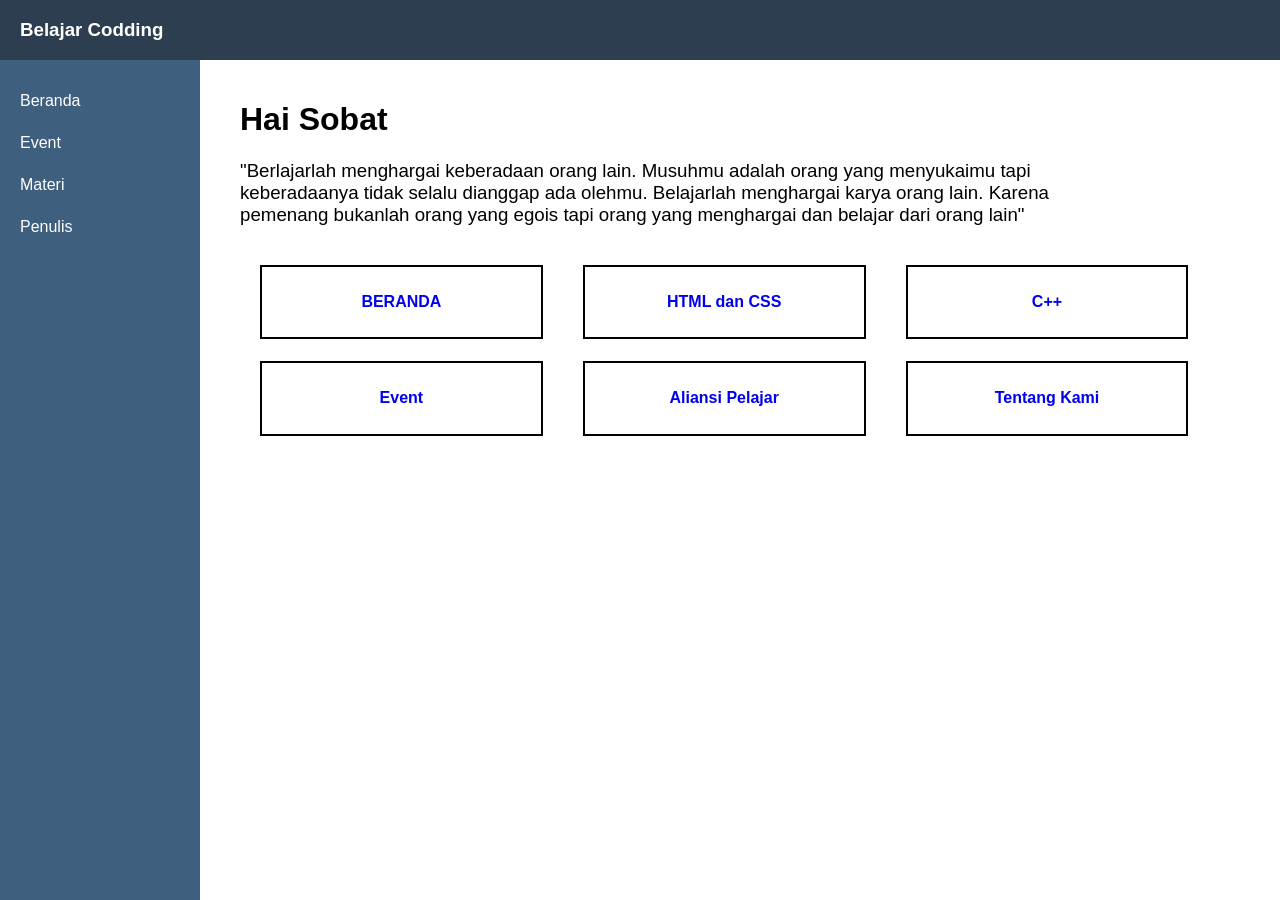
==== index.html @ 49deb7f5 "upgrade 2" ====
<!DOCTYPE html>
<html lang="id">
    <head>
    <meta charset="UTF-8">
    <meta name="viewport" content="width=device-width, initial-scale=1.0">
    <title>Beranda</title>
    </head> 

    <body>

<div class="topbar">
  <span class="menu-btn" onclick="toggleSidebar()">☰</span>
  <h3>Belajar Codding</h3>
</div>

<div class="sidebar" id="sidebar">
  <a href="index.html">Beranda</a>
  <a href="Event.html">Event</a>
  <a href="Materi.html">Materi</a>
  <a href="Tentang kami.html">Penulis</a>
</div>

<div class="content">
    <h1>Hai Sobat</h1>
  <!-- Khusus Desktop -->
    <h3 style="font-weight: normal; width: 70vw;" class="device">
    "Berlajarlah menghargai keberadaan orang lain. Musuhmu adalah orang yang menyukaimu
    tapi keberadaanya tidak selalu dianggap ada olehmu. Belajarlah menghargai karya orang lain.
    Karena pemenang bukanlah orang yang egois tapi orang yang menghargai dan belajar dari orang lain"
    </h3>
    <!-- Khusus Mobile -->
    <h4 style="font-weight: normal; width: 75vw;" class="mobile">
    ""Berlajarlah menghargai keberadaan orang lain. Musuhmu adalah orang yang menyukaimu
    tapi keberadaanya tidak selalu dianggap ada olehmu"
    </h4>
    <!--Tombol-->
    <div class="device">
      <div class="ketikan" style="display: flex; justify-content: left;">
        <div class="tombol">
          <a href="beranda" style="font-weight: normal;text-decoration: none;">
            <h4 style="text-align: center;">BERANDA</h4>
          </a>
        </div>
        <div class="tombol">
          <a href="Materi.html" style="font-weight: normal;text-decoration: none;">
            <h4 style="text-align: center;">HTML dan CSS</h4>
          </a>
        </div>
        <div class="tombol">
          <a href="Aliansi Pelajar.html" style="font-weight: normal;text-decoration: none;">
            <h4 style="text-align: center;">C++</h4>
          </a>
        </div>
      </div>
      <div class="ketikan2" style="display: flex;justify-content: left;margin-top: -18px;">
        <div class="tombol">
          <a href="Aliansi Pelajar.html" style="font-weight: normal;text-decoration: none;">
            <h4 style="text-align: center;">Event</h4>
          </a>
        </div>
        <div class="tombol">
          <a href="Aliansi Pelajar.html" style="font-weight: normal;text-decoration: none;">
            <h4 style="text-align: center;">Aliansi Pelajar</h4>
          </a>
        </div>
        <div class="tombol">
          <a href="Tentang kami.html" style="font-weight: normal;text-decoration: none;">
            <h4 style="text-align: center;">Tentang Kami</h4>
          </a>
        </div>
      </div>
    </div>

    <div class="mobile">
      <div class="ketikan" style="display: flex; justify-content: left;">
        <div class="tombol">
          <a href="beranda" style="font-weight: normal;text-decoration: none;">
            <h4 style="text-align: center;">BERANDA</h4>
          </a>
        </div>
        <div class="tombol" style="display: flex; justify-content: left;">
          <a href="Materi.html" style="font-weight: normal;text-decoration: none;">
            <h4 style="text-align: center;">HTML dan CSS</h4>
          </a>
        </div>
      </div>
      <div class="ketikan2" style="display: flex;justify-content: left;margin-top: -18px;">
        <div class="tombol">
          <a href="#" style="font-weight: normal;text-decoration: none;">
            <h4 style="text-align: center;">C++</h4>
          </a>
        </div>
        <div class="tombol">
          <a href="Aliansi Pelajar.html" style="font-weight: normal;text-decoration: none;">
            <h4 style="text-align: center;">Event</h4>
          </a>
        </div>
      </div>
      <div class="ketikan3" style="display: flex;justify-content: left;margin-top: -18px;">
        <div class="tombol">
          <a href="Aliansi Pelajar.html" style="font-weight: normal;text-decoration: none;">
            <h4 style="text-align: center;">Aliansi Pelajar</h4>
          </a>
        </div>
        <div class="tombol">
          <a href="Tentang kami.html" style="font-weight: normal;text-decoration: none;">
            <h4 style="text-align: center;">Tentang Kami</h4>
          </a>
        </div>
      </div>
    </div>

</div>
    </body>
    <style>
.tombol {
    margin-top: 20px;
    width: 21vw;
    padding: 5px;
    margin: 20px;
    border: 2px black solid;
    text-align: center;
    color: black;
}
.tombol:hover {
    background: #1abc9c;
    transform: scale(1.1);
}
body {
  margin: 0;
  font-family: Arial, sans-serif;
}
.device {
    display: block;
}
.mobile {
    display: none;
}
/* TOPBAR */
.topbar {
  height: 60px;
  background: #2c3e50;
  color: white;
  display: flex;
  align-items: center;
  padding: 0 20px;
  justify-content: space-between;
}

.menu-btn {
  font-size: 25px;
  cursor: pointer;
  display: none;
}

/* SIDEBAR */
.sidebar {
  position: fixed;
  left: 0;
  top: 60px;
  width: 200px;
  height: 100%;
  background: #3f5f7e;
  padding-top: 20px;
  transition: 0.3s;
}

.sidebar a {
  display: block;
  color: white;
  padding: 12px 20px;
  text-decoration: none;
}

.sidebar a:hover {
  background: #1abc9c;
}

/* CONTENT */
.content {
  margin-left: 220px;
  padding: 20px;
}

/* RESPONSIVE */
@media (max-width: 768px) {
  .sidebar {
    left: -220px;
  }

  .sidebar.active {
    left: 0;
  }

  .menu-btn {
    display: block;
  }

  .content {
    margin-left: 0;
  }
  .device{
    display: none;
  }
  .mobile{
    display: block;
  }
  .tombol {
    width: 27vw;
    padding: 8px;
  }
}
</style>
<script>
function toggleSidebar() {
  document.getElementById("sidebar").classList.toggle("active");
}
</script>
</html>
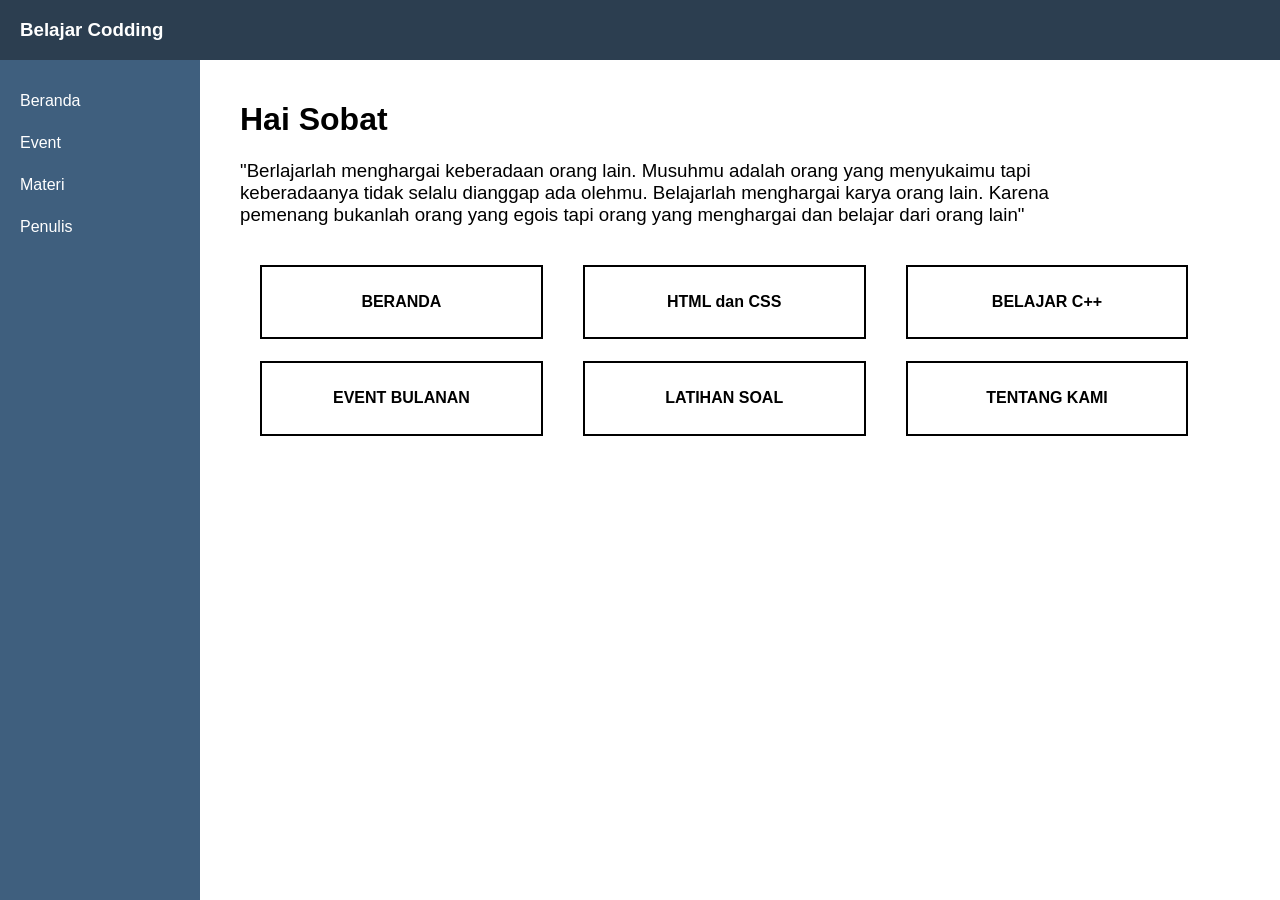
==== commit b36f3c19: "upgrade 14/5/26" ====
--- a/index.html
+++ b/index.html
@@ -36,77 +36,78 @@
     <!--Tombol-->
     <div class="device">
       <div class="ketikan" style="display: flex; justify-content: left;">
-        <div class="tombol">
-          <a href="beranda" style="font-weight: normal;text-decoration: none;">
-            <h4 style="text-align: center;">BERANDA</h4>
-          </a>
-        </div>
-        <div class="tombol">
-          <a href="Materi.html" style="font-weight: normal;text-decoration: none;">
-            <h4 style="text-align: center;">HTML dan CSS</h4>
-          </a>
-        </div>
-        <div class="tombol">
-          <a href="Aliansi Pelajar.html" style="font-weight: normal;text-decoration: none;">
-            <h4 style="text-align: center;">C++</h4>
-          </a>
-        </div>
+        <a href="beranda" style="font-weight: normal;text-decoration: none;">
+          <div class="tombol">
+             <h4 style="text-align: center;">BERANDA</h4>
+          </div>
+        </a>
+        <a href="Materi.html" style="font-weight: normal;text-decoration: none;">
+          <div class="tombol">
+              <h4 style="text-align: center;">HTML dan CSS</h4>
+          </div>
+        </a>
+        <a href="Aliansi Pelajar.html" style="font-weight: normal;text-decoration: none;">
+          <div class="tombol">
+            <h4 style="text-align: center;">BELAJAR C++</h4>
+          </div>
+        </a>
       </div>
       <div class="ketikan2" style="display: flex;justify-content: left;margin-top: -18px;">
-        <div class="tombol">
-          <a href="Aliansi Pelajar.html" style="font-weight: normal;text-decoration: none;">
-            <h4 style="text-align: center;">Event</h4>
-          </a>
-        </div>
-        <div class="tombol">
-          <a href="Aliansi Pelajar.html" style="font-weight: normal;text-decoration: none;">
-            <h4 style="text-align: center;">Aliansi Pelajar</h4>
-          </a>
-        </div>
-        <div class="tombol">
-          <a href="Tentang kami.html" style="font-weight: normal;text-decoration: none;">
-            <h4 style="text-align: center;">Tentang Kami</h4>
-          </a>
-        </div>
+        <a href="Aliansi Pelajar.html" style="font-weight: normal; text-decoration: none;">
+          <div class="tombol">
+            <h4 style="text-align: center;">EVENT BULANAN</h4>
+          </div>
+        </a>
+        <a href="Aliansi Pelajar.html" style="font-weight: normal; text-decoration: none;">
+          <div class="tombol">
+            <h4 style="text-align: center;">LATIHAN SOAL</h4>
+          </div>
+        </a>
+        <a href="Tentang kami.html" style="font-weight: normal; text-decoration: none;">
+          <div class="tombol">
+            <h4 style="text-align: center;">TENTANG KAMI</h4>
+          </div>
+        </a>
       </div>
     </div>
 
     <div class="mobile">
       <div class="ketikan" style="display: flex; justify-content: left;">
-        <div class="tombol">
-          <a href="beranda" style="font-weight: normal;text-decoration: none;">
+        <a href="beranda" style="font-weight: normal;text-decoration: none;">
+          <div class="tombol">
             <h4 style="text-align: center;">BERANDA</h4>
-          </a>
-        </div>
-        <div class="tombol" style="display: flex; justify-content: left;">
-          <a href="Materi.html" style="font-weight: normal;text-decoration: none;">
+          </div>
+        </a>
+        
+        <a href="Materi.html" style="font-weight: normal;text-decoration: none;">
+          <div class="tombol" style="display: flex; justify-content: left;">
             <h4 style="text-align: center;">HTML dan CSS</h4>
-          </a>
-        </div>
+          </div>
+        </a>
       </div>
       <div class="ketikan2" style="display: flex;justify-content: left;margin-top: -18px;">
-        <div class="tombol">
-          <a href="#" style="font-weight: normal;text-decoration: none;">
-            <h4 style="text-align: center;">C++</h4>
-          </a>
-        </div>
-        <div class="tombol">
-          <a href="Aliansi Pelajar.html" style="font-weight: normal;text-decoration: none;">
-            <h4 style="text-align: center;">Event</h4>
-          </a>
-        </div>
+        <a href="Aliansi Pelajar.html" style="font-weight: normal; text-decoration: none;">
+          <div class="tombol">
+            <h4 style="text-align: center;">BELAJAR C++</h4>
+          </div>
+        </a>
+        <a href="Aliansi Pelajar.html" style="font-weight: normal; text-decoration: none;">
+          <div class="tombol">
+            <h4 style="text-align: center;">LATIHAN SOAL</h4>
+          </div>
+        </a>
       </div>
       <div class="ketikan3" style="display: flex;justify-content: left;margin-top: -18px;">
-        <div class="tombol">
-          <a href="Aliansi Pelajar.html" style="font-weight: normal;text-decoration: none;">
-            <h4 style="text-align: center;">Aliansi Pelajar</h4>
-          </a>
-        </div>
-        <div class="tombol">
-          <a href="Tentang kami.html" style="font-weight: normal;text-decoration: none;">
-            <h4 style="text-align: center;">Tentang Kami</h4>
-          </a>
-        </div>
+        <a href="Aliansi Pelajar.html" style="font-weight: normal; text-decoration: none;">
+          <div class="tombol">
+            <h4 style="text-align: center;">EVENT BULANAN</h4>
+          </div>
+        </a>
+        <a href="Tentang kami.html" style="font-weight: normal; text-decoration: none;">
+          <div class="tombol">
+            <h4 style="text-align: center;">TENTANG KAMI</h4>
+          </div>
+        </a>
       </div>
     </div>
 
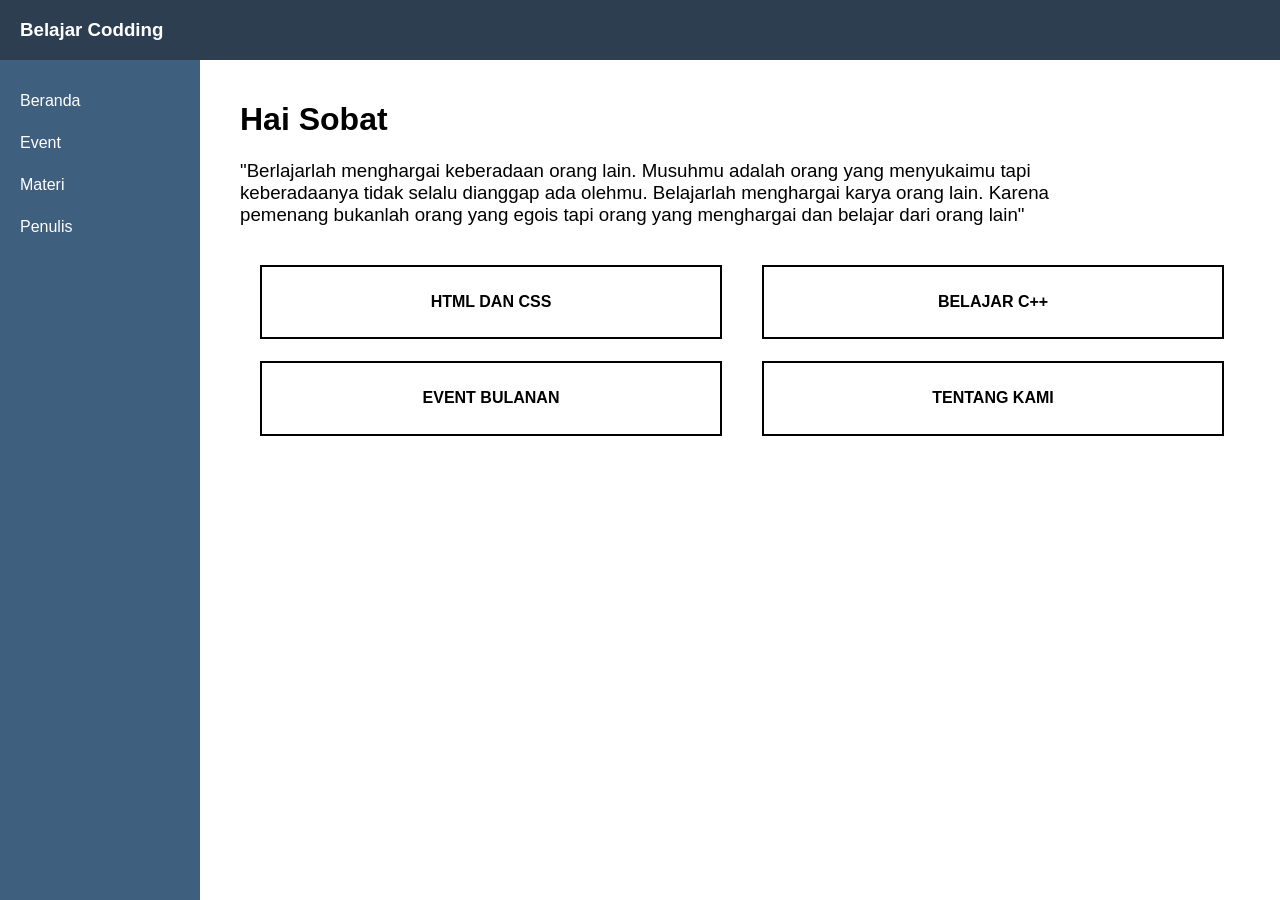
==== commit 710aa03c: "upgrade -2 14/5/26" ====
--- a/index.html
+++ b/index.html
@@ -36,14 +36,9 @@
     <!--Tombol-->
     <div class="device">
       <div class="ketikan" style="display: flex; justify-content: left;">
-        <a href="beranda" style="font-weight: normal;text-decoration: none;">
-          <div class="tombol">
-             <h4 style="text-align: center;">BERANDA</h4>
-          </div>
-        </a>
         <a href="Materi.html" style="font-weight: normal;text-decoration: none;">
           <div class="tombol">
-              <h4 style="text-align: center;">HTML dan CSS</h4>
+              <h4 style="text-align: center;">HTML DAN CSS</h4>
           </div>
         </a>
         <a href="Aliansi Pelajar.html" style="font-weight: normal;text-decoration: none;">
@@ -58,11 +53,6 @@
             <h4 style="text-align: center;">EVENT BULANAN</h4>
           </div>
         </a>
-        <a href="Aliansi Pelajar.html" style="font-weight: normal; text-decoration: none;">
-          <div class="tombol">
-            <h4 style="text-align: center;">LATIHAN SOAL</h4>
-          </div>
-        </a>
         <a href="Tentang kami.html" style="font-weight: normal; text-decoration: none;">
           <div class="tombol">
             <h4 style="text-align: center;">TENTANG KAMI</h4>
@@ -73,31 +63,18 @@
 
     <div class="mobile">
       <div class="ketikan" style="display: flex; justify-content: left;">
-        <a href="beranda" style="font-weight: normal;text-decoration: none;">
-          <div class="tombol">
-            <h4 style="text-align: center;">BERANDA</h4>
+        <a href="Materi.html" style="font-weight: normal;text-decoration: none;">
+          <div class="tombol" style="display: flex; justify-content: left;">
+            <h4 style="text-align: center;">HTML DAN CSS</h4>
           </div>
         </a>
-        
-        <a href="Materi.html" style="font-weight: normal;text-decoration: none;">
-          <div class="tombol" style="display: flex; justify-content: left;">
-            <h4 style="text-align: center;">HTML dan CSS</h4>
+         <a href="Aliansi Pelajar.html" style="font-weight: normal; text-decoration: none;">
+          <div class="tombol">
+            <h4 style="text-align: center;">BELAJAR C++</h4>
           </div>
         </a>
       </div>
       <div class="ketikan2" style="display: flex;justify-content: left;margin-top: -18px;">
-        <a href="Aliansi Pelajar.html" style="font-weight: normal; text-decoration: none;">
-          <div class="tombol">
-            <h4 style="text-align: center;">BELAJAR C++</h4>
-          </div>
-        </a>
-        <a href="Aliansi Pelajar.html" style="font-weight: normal; text-decoration: none;">
-          <div class="tombol">
-            <h4 style="text-align: center;">LATIHAN SOAL</h4>
-          </div>
-        </a>
-      </div>
-      <div class="ketikan3" style="display: flex;justify-content: left;margin-top: -18px;">
         <a href="Aliansi Pelajar.html" style="font-weight: normal; text-decoration: none;">
           <div class="tombol">
             <h4 style="text-align: center;">EVENT BULANAN</h4>
@@ -116,7 +93,7 @@
     <style>
 .tombol {
     margin-top: 20px;
-    width: 21vw;
+    width: 35vw;
     padding: 5px;
     margin: 20px;
     border: 2px black solid;
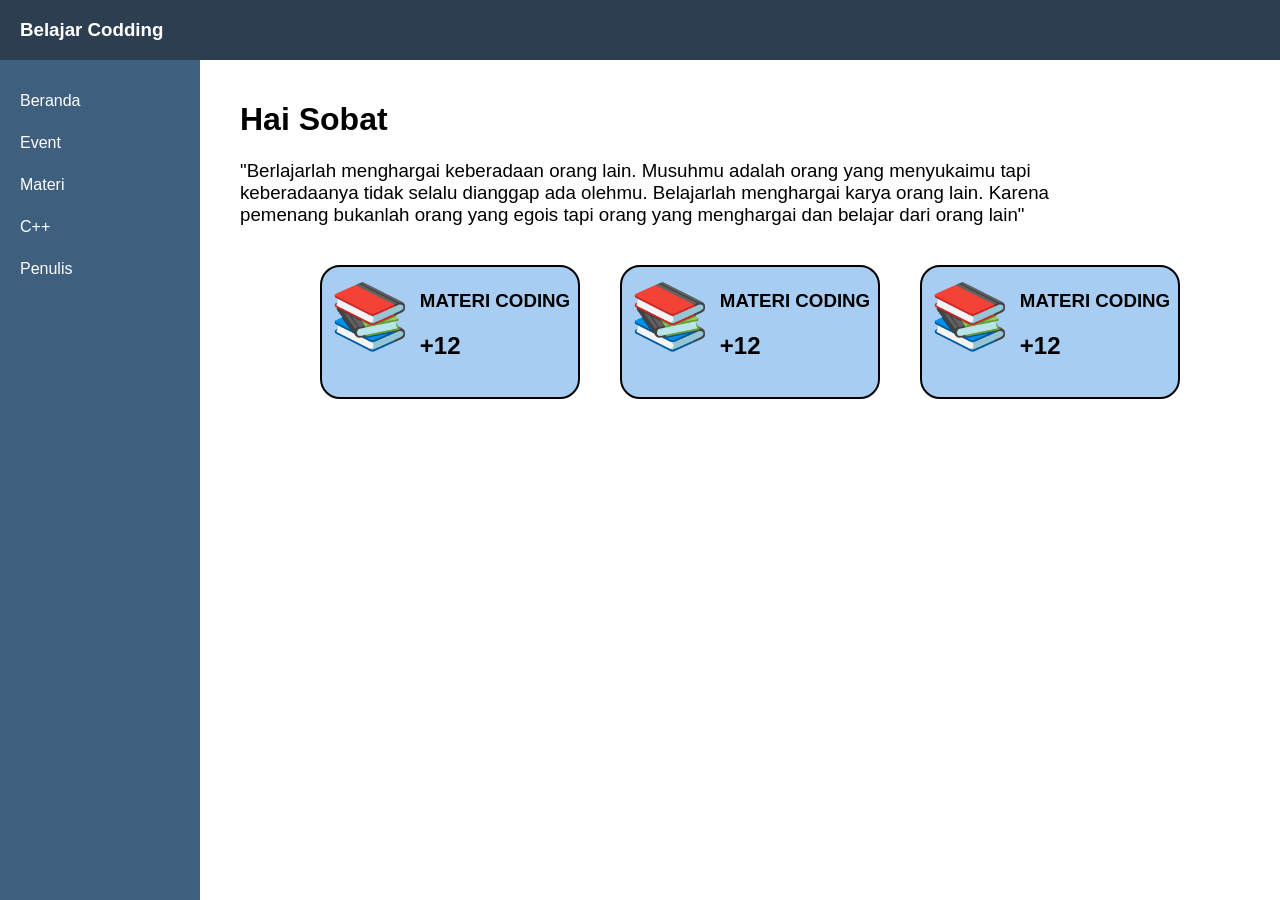
==== commit ec11bab9: "uuuu" ====
--- a/index.html
+++ b/index.html
@@ -17,6 +17,7 @@
   <a href="index.html">Beranda</a>
   <a href="Event.html">Event</a>
   <a href="Materi.html">Materi</a>
+  <a href="Aliansi Pelajar.html">C++</a>
   <a href="Tentang kami.html">Penulis</a>
 </div>
 
@@ -31,66 +32,48 @@
     <!-- Khusus Mobile -->
     <h4 style="font-weight: normal; width: 75vw;" class="mobile">
     ""Berlajarlah menghargai keberadaan orang lain. Musuhmu adalah orang yang menyukaimu
-    tapi keberadaanya tidak selalu dianggap ada olehmu"
-    </h4>
-    <!--Tombol-->
-    <div class="device">
-      <div class="ketikan" style="display: flex; justify-content: left;">
-        <a href="Materi.html" style="font-weight: normal;text-decoration: none;">
-          <div class="tombol">
-              <h4 style="text-align: center;">HTML DAN CSS</h4>
-          </div>
-        </a>
-        <a href="Aliansi Pelajar.html" style="font-weight: normal;text-decoration: none;">
-          <div class="tombol">
-            <h4 style="text-align: center;">BELAJAR C++</h4>
-          </div>
-        </a>
-      </div>
-      <div class="ketikan2" style="display: flex;justify-content: left;margin-top: -18px;">
-        <a href="Aliansi Pelajar.html" style="font-weight: normal; text-decoration: none;">
-          <div class="tombol">
-            <h4 style="text-align: center;">EVENT BULANAN</h4>
-          </div>
-        </a>
-        <a href="Tentang kami.html" style="font-weight: normal; text-decoration: none;">
-          <div class="tombol">
-            <h4 style="text-align: center;">TENTANG KAMI</h4>
-          </div>
-        </a>
-      </div>
+    tapi keberadaanya tidak selalu dianggap ada olehmu"</h4>
+    <div class="panel-informasi-ikon" style="display: flex; justify-content: center; margin-top: -50px;">
+        <div class="tabel-keterangan" style="display: flex;justify-content: center;">
+            <div class="tabel-keterangan-a" style="margin-right: 10px; font-size: 2rem; margin-top: -30px;">
+              <h1>📚</h1>
+            </div>
+            <div class="tabel-keterangan-b" style="margin-top:5px;">
+              <h3 style="text-align: left;">MATERI CODING</h3>
+              <h2 style="text-align: left;">+12</h2>
+            </div>
+        </div>
+        <div class="tabel-keterangan" style="display: flex;justify-content: center; margin-left: 40px;">
+            <div class="tabel-keterangan-a" style="margin-right: 10px; font-size: 2rem; margin-top: -30px;">
+              <h1>📚</h1>
+            </div>
+            <div class="tabel-keterangan-b" style="margin-top:5px;">
+              <h3 style="text-align: left;">MATERI CODING</h3>
+              <h2 style="text-align: left;">+12</h2>
+            </div>
+        </div>
+        <div class="tabel-keterangan" style="display: flex;justify-content: center; margin-left: 40px;">
+            <div class="tabel-keterangan-a" style="margin-right: 10px; font-size: 2rem; margin-top: -30px;">
+              <h1>📚</h1>
+            </div>
+            <div class="tabel-keterangan-b" style="margin-top:5px;">
+              <h3 style="text-align: left;">MATERI CODING</h3>
+              <h2 style="text-align: left;">+12</h2>
+            </div>
+        </div>
     </div>
-
-    <div class="mobile">
-      <div class="ketikan" style="display: flex; justify-content: left;">
-        <a href="Materi.html" style="font-weight: normal;text-decoration: none;">
-          <div class="tombol" style="display: flex; justify-content: left;">
-            <h4 style="text-align: center;">HTML DAN CSS</h4>
-          </div>
-        </a>
-         <a href="Aliansi Pelajar.html" style="font-weight: normal; text-decoration: none;">
-          <div class="tombol">
-            <h4 style="text-align: center;">BELAJAR C++</h4>
-          </div>
-        </a>
-      </div>
-      <div class="ketikan2" style="display: flex;justify-content: left;margin-top: -18px;">
-        <a href="Aliansi Pelajar.html" style="font-weight: normal; text-decoration: none;">
-          <div class="tombol">
-            <h4 style="text-align: center;">EVENT BULANAN</h4>
-          </div>
-        </a>
-        <a href="Tentang kami.html" style="font-weight: normal; text-decoration: none;">
-          <div class="tombol">
-            <h4 style="text-align: center;">TENTANG KAMI</h4>
-          </div>
-        </a>
-      </div>
-    </div>
-
+    <!--BATAS WILAYAH ASEKKKK-->
 </div>
     </body>
     <style>
+.tabel-keterangan {
+    border: 2px black solid;
+    width: 20vw;
+    text-align: center;
+    margin-top: 70px;
+    background: #a7cdf3;
+    border-radius: 20px;
+}
 .tombol {
     margin-top: 20px;
     width: 35vw;
@@ -99,9 +82,10 @@
     border: 2px black solid;
     text-align: center;
     color: black;
+    background: #5682ad;
 }
 .tombol:hover {
-    background: #1abc9c;
+    background: #39dfbe;
     transform: scale(1.1);
 }
 body {
@@ -184,8 +168,9 @@
     display: block;
   }
   .tombol {
-    width: 27vw;
+    width: 37vw;
     padding: 8px;
+    margin:10px;
   }
 }
 </style>
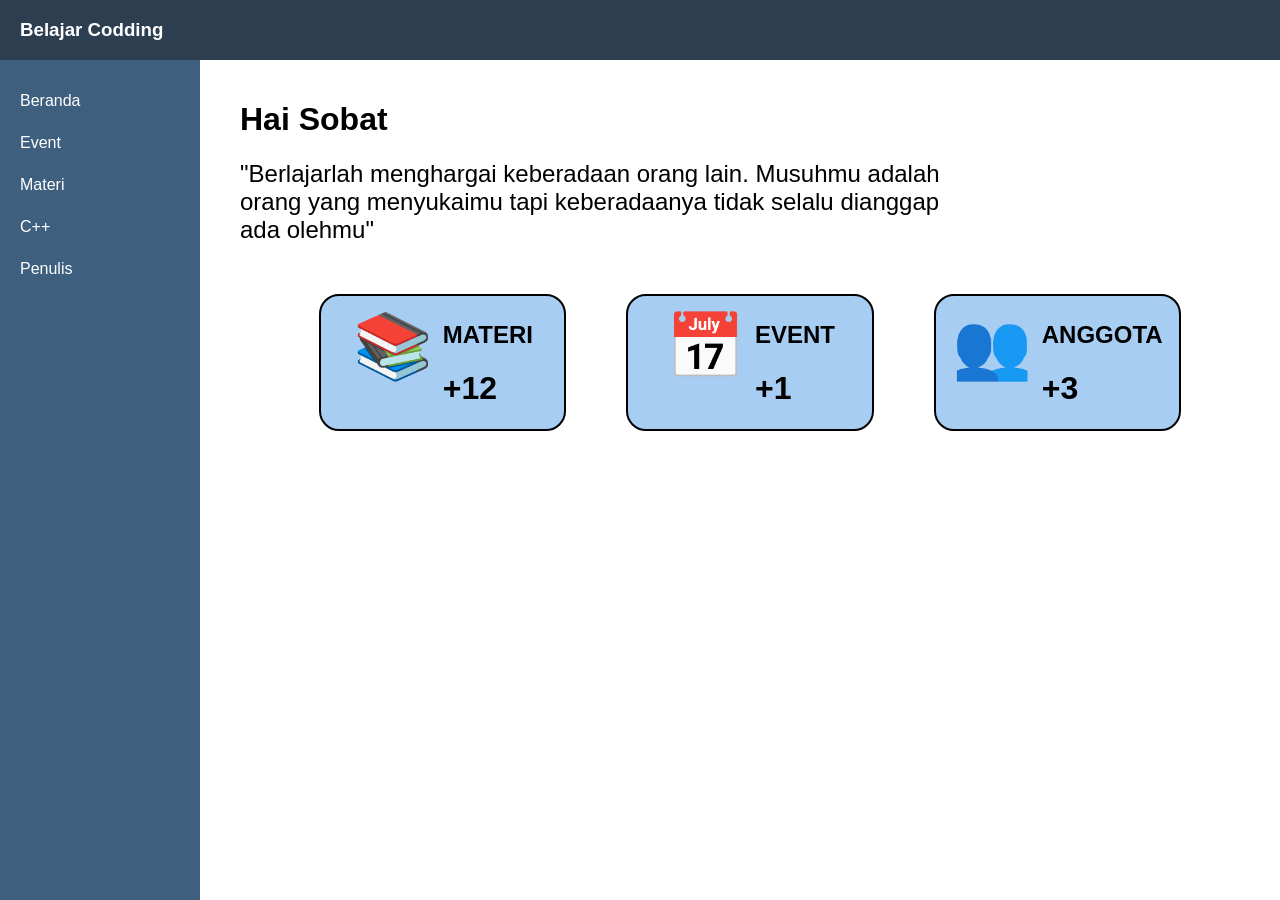
==== commit b43032aa: "upgrade 24/05/2026" ====
--- a/index.html
+++ b/index.html
@@ -22,57 +22,67 @@
 </div>
 
 <div class="content">
+  <div class="pembukaan">
     <h1>Hai Sobat</h1>
-  <!-- Khusus Desktop -->
-    <h3 style="font-weight: normal; width: 70vw;" class="device">
+    <h2 class="device" style="font-weight: normal; width: 55vw;">
     "Berlajarlah menghargai keberadaan orang lain. Musuhmu adalah orang yang menyukaimu
-    tapi keberadaanya tidak selalu dianggap ada olehmu. Belajarlah menghargai karya orang lain.
-    Karena pemenang bukanlah orang yang egois tapi orang yang menghargai dan belajar dari orang lain"
+    tapi keberadaanya tidak selalu dianggap ada olehmu"
+    </h2>
+    <h3 class="mobile" style="font-weight: normal; width: 70vw;">
+    "Berlajarlah menghargai keberadaan orang lain. Musuhmu adalah orang yang menyukaimu
+    tapi keberadaanya tidak selalu dianggap ada olehmu"
     </h3>
-    <!-- Khusus Mobile -->
-    <h4 style="font-weight: normal; width: 75vw;" class="mobile">
-    ""Berlajarlah menghargai keberadaan orang lain. Musuhmu adalah orang yang menyukaimu
-    tapi keberadaanya tidak selalu dianggap ada olehmu"</h4>
-    <div class="panel-informasi-ikon" style="display: flex; justify-content: center; margin-top: -50px;">
-        <div class="tabel-keterangan" style="display: flex;justify-content: center;">
+  </div>
+
+    <div class="panel-kontrol-ikon">
+      <div class="tabel-keterangan" style="display: flex;justify-content: center;">
             <div class="tabel-keterangan-a" style="margin-right: 10px; font-size: 2rem; margin-top: -30px;">
               <h1>📚</h1>
             </div>
             <div class="tabel-keterangan-b" style="margin-top:5px;">
-              <h3 style="text-align: left;">MATERI CODING</h3>
-              <h2 style="text-align: left;">+12</h2>
+              <h2 style="text-align: left;">MATERI</h2>
+              <h1 style="text-align: left;">+12</h1>
             </div>
         </div>
         <div class="tabel-keterangan" style="display: flex;justify-content: center; margin-left: 40px;">
             <div class="tabel-keterangan-a" style="margin-right: 10px; font-size: 2rem; margin-top: -30px;">
-              <h1>📚</h1>
+              <h1>📅</h1>
             </div>
             <div class="tabel-keterangan-b" style="margin-top:5px;">
-              <h3 style="text-align: left;">MATERI CODING</h3>
-              <h2 style="text-align: left;">+12</h2>
+              <h2 style="text-align: left;">EVENT</h2>
+              <h1 style="text-align: left;">+1</h1>
             </div>
         </div>
         <div class="tabel-keterangan" style="display: flex;justify-content: center; margin-left: 40px;">
             <div class="tabel-keterangan-a" style="margin-right: 10px; font-size: 2rem; margin-top: -30px;">
-              <h1>📚</h1>
+              <h1>👥</h1>
             </div>
             <div class="tabel-keterangan-b" style="margin-top:5px;">
-              <h3 style="text-align: left;">MATERI CODING</h3>
-              <h2 style="text-align: left;">+12</h2>
+              <h2 style="text-align: left;">ANGGOTA</h2>
+              <h1 style="text-align: left;">+3</h1>
             </div>
         </div>
+
     </div>
     <!--BATAS WILAYAH ASEKKKK-->
 </div>
     </body>
     <style>
+.panel-kontrol-ikon {
+    display: flex;
+    justify-content: center;
+    margin-top: -40px;
+    gap: 20px;
+    flex-wrap: wrap;
+}
 .tabel-keterangan {
     border: 2px black solid;
-    width: 20vw;
+    width: 19vw;
     text-align: center;
     margin-top: 70px;
     background: #a7cdf3;
     border-radius: 20px;
+    margin-left: 0;
 }
 .tombol {
     margin-top: 20px;
@@ -145,7 +155,7 @@
 }
 
 /* RESPONSIVE */
-@media (max-width: 768px) {
+@media (max-width: 600px) {
   .sidebar {
     left: -220px;
   }
@@ -172,6 +182,17 @@
     padding: 8px;
     margin:10px;
   }
+  .tabel-keterangan {
+    width: 40vw;
+    margin-left: 40px;
+}
+  .panel-kontrol-ikon {
+    display: flex;
+    justify-content: center;
+    margin-top: -40px;
+    gap: 20px;
+    flex-wrap: wrap;
+}
 }
 </style>
 <script>
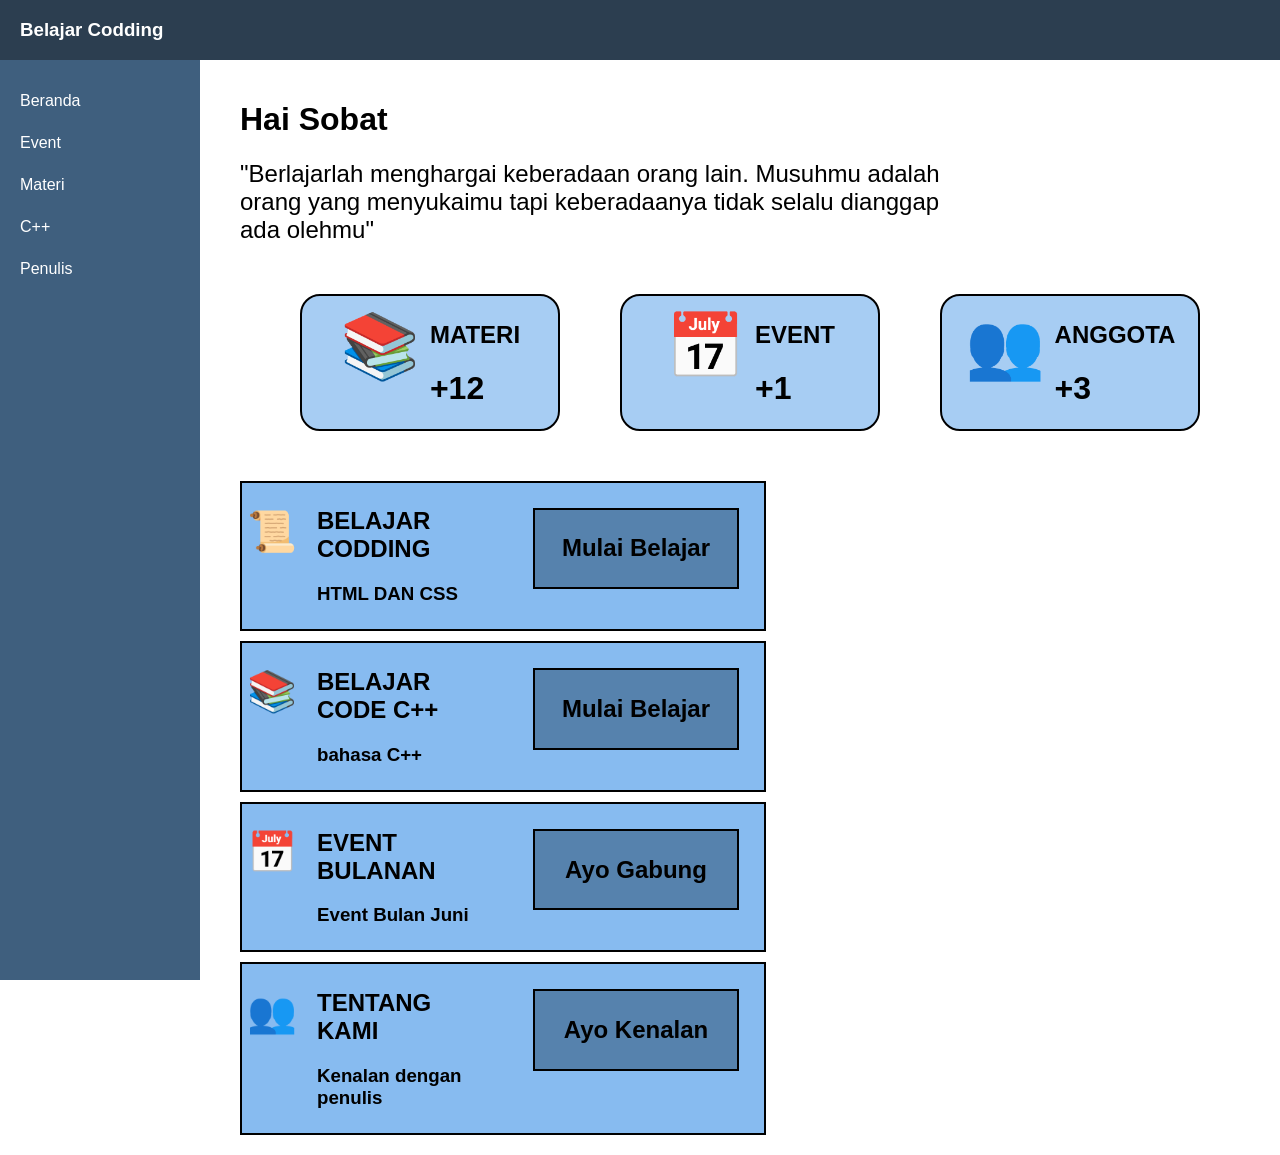
==== commit 093840a1: "upgrade kedua 24/05/2026" ====
--- a/index.html
+++ b/index.html
@@ -15,9 +15,9 @@
 
 <div class="sidebar" id="sidebar">
   <a href="index.html">Beranda</a>
-  <a href="Event.html">Event</a>
+  <a href="sedang dimuat.html">Event</a>
   <a href="Materi.html">Materi</a>
-  <a href="Aliansi Pelajar.html">C++</a>
+  <a href="sedang dimuat.html">C++</a>
   <a href="Tentang kami.html">Penulis</a>
 </div>
 
@@ -34,6 +34,7 @@
     </h3>
   </div>
 
+  <div class="device">
     <div class="panel-kontrol-ikon">
       <div class="tabel-keterangan" style="display: flex;justify-content: center;">
             <div class="tabel-keterangan-a" style="margin-right: 10px; font-size: 2rem; margin-top: -30px;">
@@ -62,12 +63,97 @@
               <h1 style="text-align: left;">+3</h1>
             </div>
         </div>
-
-    </div>
+      </div>
+    </div>
+
+<div class="belajar-code-code-bareng-rafka" style="display: flex; margin-top: 40px;">
+  <div class="belajar-1" style="display: block;">
+    <div class="pendidikan-berkode-wanjay">
+      <div class="pendidikan-berkode-wanjay-1">
+        <h2 class="device" style="font-size: 2.5rem;margin-top: 20px;">📜</h2>
+        <h2 class="mobile" style="font-size: 3rem; margin-top: 20px;">📜</h2>
+      </div>
+      <div class="pendidikan-berkode-wanjay-2">
+        <h2>BELAJAR CODDING</h2>
+        <h3>HTML DAN CSS</h3>
+      </div>
+      <div class="pendidikan-berkode-wanjay-3">
+        <a href="Level Fisika/level1.html" style="font-weight: normal;text-decoration: none;color: black;">
+          <div class="tombol"> 
+            <h2>Mulai Belajar </h2>
+          </div>
+        </a>
+      </div>
+    </div>
+    <div class="pendidikan-berkode-wanjay">
+      <div class="pendidikan-berkode-wanjay-1">
+        <h2 class="device" style="font-size: 2.5rem;margin-top: 20px;">📚</h2>
+        <h2 class="mobile" style="font-size: 3rem; margin-top: 20px;">📚</h2>
+      </div>
+      <div class="pendidikan-berkode-wanjay-2">
+        <h2>BELAJAR CODE C++</h2>
+        <h3>bahasa C++</h3>
+      </div>
+      <div class="pendidikan-berkode-wanjay-3">
+        <a href="sedang dimuat.html" style="font-weight: normal;text-decoration: none;color: black;">
+          <div class="tombol"> 
+            <h2>Mulai Belajar </h2>
+          </div>
+        </a>
+      </div>
+    </div>
+    <div class="pendidikan-berkode-wanjay">
+      <div class="pendidikan-berkode-wanjay-1">
+        <h2 class="device" style="font-size: 2.5rem;margin-top: 20px;">📅</h2>
+        <h2 class="mobile" style="font-size: 3rem; margin-top: 20px;">📅</h2>
+      </div>
+      <div class="pendidikan-berkode-wanjay-2">
+        <h2>EVENT BULANAN </h2>
+        <h3>Event Bulan Juni</h3>
+      </div>
+      <div class="pendidikan-berkode-wanjay-3">
+        <a href="sedang dimuat.html" style="font-weight: normal;text-decoration: none;color: black;">
+          <div class="tombol"> 
+            <h2>Ayo Gabung</h2>
+          </div>
+        </a>
+      </div>
+    </div>
+     <div class="pendidikan-berkode-wanjay">
+      <div class="pendidikan-berkode-wanjay-1">
+        <h2 class="device" style="font-size: 2.5rem;margin-top: 20px;">👥</h2>
+        <h2 class="mobile" style="font-size: 3rem; margin-top: 20px;">👥</h2>
+      </div>
+      <div class="pendidikan-berkode-wanjay-2">
+        <h2>TENTANG KAMI</h2>
+        <h3 class="device">Kenalan dengan penulis</h3>
+        <h3 class="mobile">Lihat Penulis</h3>
+      </div>
+      <div class="pendidikan-berkode-wanjay-3">
+        <a href="Tentang kami.html" style="font-weight: normal;text-decoration: none;color: black;">
+          <div class="tombol"> 
+            <h2>Ayo Kenalan</h2>
+          </div>
+        </a>
+      </div>
+    </div>
+
+
+  </div>
+</div>
     <!--BATAS WILAYAH ASEKKKK-->
 </div>
     </body>
     <style>
+.pendidikan-berkode-wanjay{
+  display: flex;
+  width: 40vw;
+  margin-top: 10px;
+  gap: 20px;
+  padding: 5px;
+  border: 2px black solid;
+  background: #87bbf0;
+}
 .panel-kontrol-ikon {
     display: flex;
     justify-content: center;
@@ -77,7 +163,7 @@
 }
 .tabel-keterangan {
     border: 2px black solid;
-    width: 19vw;
+    width: 20vw;
     text-align: center;
     margin-top: 70px;
     background: #a7cdf3;
@@ -85,8 +171,7 @@
     margin-left: 0;
 }
 .tombol {
-    margin-top: 20px;
-    width: 35vw;
+    width: 15vw;
     padding: 5px;
     margin: 20px;
     border: 2px black solid;
@@ -178,13 +263,23 @@
     display: block;
   }
   .tombol {
-    width: 37vw;
+    width: 28vw;
     padding: 8px;
     margin:10px;
+    margin-top: 20px;
   }
   .tabel-keterangan {
     width: 40vw;
     margin-left: 40px;
+}
+  .pendidikan-berkode-wanjay{
+  display: flex;
+  width: 85vw;
+  margin-top: 10px;
+  gap: 20px;
+  padding: 5px;
+  border: 2px black solid;
+  background: #87bbf0;
 }
   .panel-kontrol-ikon {
     display: flex;
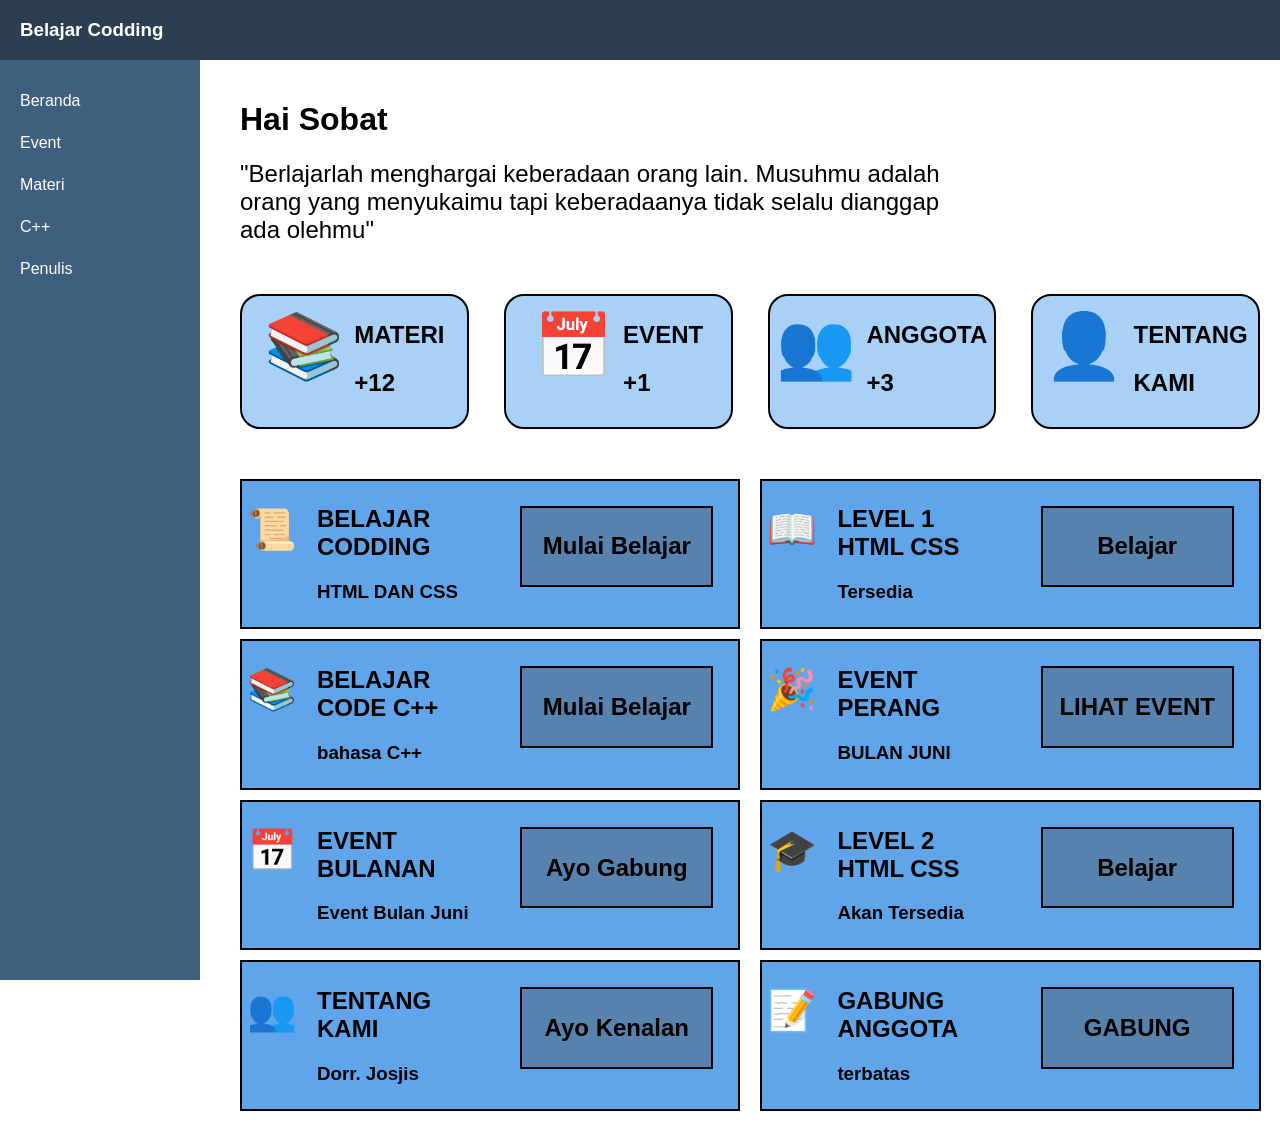
==== commit 41e0a534: "upgrade pertama 25/05/2026" ====
--- a/index.html
+++ b/index.html
@@ -33,39 +33,47 @@
     tapi keberadaanya tidak selalu dianggap ada olehmu"
     </h3>
   </div>
-
+<!--Khusus Laptop/ device-->
   <div class="device">
-    <div class="panel-kontrol-ikon">
+    <div class="panel-kontrol-ikon" >
       <div class="tabel-keterangan" style="display: flex;justify-content: center;">
             <div class="tabel-keterangan-a" style="margin-right: 10px; font-size: 2rem; margin-top: -30px;">
               <h1>📚</h1>
             </div>
             <div class="tabel-keterangan-b" style="margin-top:5px;">
               <h2 style="text-align: left;">MATERI</h2>
-              <h1 style="text-align: left;">+12</h1>
-            </div>
-        </div>
-        <div class="tabel-keterangan" style="display: flex;justify-content: center; margin-left: 40px;">
+              <h2 style="text-align: left;">+12</h2>
+            </div>
+        </div>
+        <div class="tabel-keterangan" style="display: flex;justify-content: center; margin-left: 15px;">
             <div class="tabel-keterangan-a" style="margin-right: 10px; font-size: 2rem; margin-top: -30px;">
-              <h1>📅</h1>
+              <h1>📅</h1> 
             </div>
             <div class="tabel-keterangan-b" style="margin-top:5px;">
               <h2 style="text-align: left;">EVENT</h2>
-              <h1 style="text-align: left;">+1</h1>
-            </div>
-        </div>
-        <div class="tabel-keterangan" style="display: flex;justify-content: center; margin-left: 40px;">
+              <h2 style="text-align: left;">+1</h2>
+            </div>
+        </div>
+        <div class="tabel-keterangan" style="display: flex;justify-content: center; margin-left: 15px;">
             <div class="tabel-keterangan-a" style="margin-right: 10px; font-size: 2rem; margin-top: -30px;">
               <h1>👥</h1>
             </div>
             <div class="tabel-keterangan-b" style="margin-top:5px;">
               <h2 style="text-align: left;">ANGGOTA</h2>
-              <h1 style="text-align: left;">+3</h1>
-            </div>
-        </div>
-      </div>
-    </div>
-
+              <h2 style="text-align: left;">+3</h2>
+            </div>
+        </div>
+         <div class="tabel-keterangan" style="display: flex;justify-content: center; margin-left: 15px;">
+            <div class="tabel-keterangan-a" style="margin-right: 10px; font-size: 2rem; margin-top: -30px;">
+              <h1>👤</h1>
+            </div>
+            <div class="tabel-keterangan-b" style="margin-top:5px;">
+              <h2 style="text-align: left;">TENTANG</h2>
+              <h2 style="text-align: left;">KAMI</h2>
+            </div>
+        </div>
+
+      </div>
 <div class="belajar-code-code-bareng-rafka" style="display: flex; margin-top: 40px;">
   <div class="belajar-1" style="display: block;">
     <div class="pendidikan-berkode-wanjay">
@@ -126,7 +134,7 @@
       </div>
       <div class="pendidikan-berkode-wanjay-2">
         <h2>TENTANG KAMI</h2>
-        <h3 class="device">Kenalan dengan penulis</h3>
+        <h3 class="device">Dorr. Josjis</h3>
         <h3 class="mobile">Lihat Penulis</h3>
       </div>
       <div class="pendidikan-berkode-wanjay-3">
@@ -137,41 +145,181 @@
         </a>
       </div>
     </div>
-
-
   </div>
+  <div class="belajar-2" style="display: block;">
+     <div class="pendidikan-berkode-wanjay" style="margin-left: 20px;">
+      <div class="pendidikan-berkode-wanjay-1">
+        <h2 class="device" style="font-size: 2.5rem;margin-top: 20px;">📖</h2>
+        <h2 class="mobile" style="font-size: 3rem; margin-top: 20px;">📖</h2>
+      </div>
+      <div class="pendidikan-berkode-wanjay-2">
+        <h2>LEVEL 1 HTML CSS</h2>
+        <h3 class="device">Tersedia</h3>
+        <h3 class="mobile">Tersedia</h3>
+      </div>
+      <div class="pendidikan-berkode-wanjay-3">
+        <a href="Level Fisika/level1.html" style="font-weight: normal;text-decoration: none;color: black;">
+          <div class="tombol"> 
+            <h2>Belajar</h2>
+          </div>
+        </a>
+      </div>
+    </div>
+
+     <div class="pendidikan-berkode-wanjay" style="margin-left: 20px;">
+      <div class="pendidikan-berkode-wanjay-1">
+        <h2 class="device" style="font-size: 2.5rem;margin-top: 20px;">🎉</h2>
+        <h2 class="mobile" style="font-size: 3rem; margin-top: 20px;">🎉</h2>
+      </div>
+      <div class="pendidikan-berkode-wanjay-2">
+        <h2>EVENT PERANG</h2>
+        <h3 class="device">BULAN JUNI</h3>
+        <h3 class="mobile">BULAN JUNI</h3>
+      </div>
+      <div class="pendidikan-berkode-wanjay-3">
+        <a href="sedang dimuat.html" style="font-weight: normal;text-decoration: none;color: black;">
+          <div class="tombol"> 
+            <h2>LIHAT EVENT</h2>
+          </div>
+        </a>
+      </div>
+    </div>
+
+     <div class="pendidikan-berkode-wanjay" style="margin-left: 20px;">
+      <div class="pendidikan-berkode-wanjay-1">
+        <h2 class="device" style="font-size: 2.5rem;margin-top: 20px;">🎓</h2>
+        <h2 class="mobile" style="font-size: 3rem; margin-top: 20px;">🎓</h2>
+      </div>
+      <div class="pendidikan-berkode-wanjay-2">
+        <h2>LEVEL 2 HTML CSS</h2>
+        <h3 class="device">Akan Tersedia</h3>
+        <h3 class="mobile">Akan Tersedia</h3>
+      </div>
+      <div class="pendidikan-berkode-wanjay-3">
+        <a href="sedang dimuat.html" style="font-weight: normal;text-decoration: none;color: black;">
+          <div class="tombol"> 
+            <h2>Belajar</h2>
+          </div>
+        </a>
+      </div>
+    </div>
+
+     <div class="pendidikan-berkode-wanjay" style="margin-left: 20px;">
+      <div class="pendidikan-berkode-wanjay-1">
+        <h2 class="device" style="font-size: 2.5rem;margin-top: 20px;"> 📝</h2>
+        <h2 class="mobile" style="font-size: 3rem; margin-top: 20px;"> 📝</h2>
+      </div>
+      <div class="pendidikan-berkode-wanjay-2">
+        <h2>GABUNG ANGGOTA</h2>
+        <h3 class="device">terbatas</h3>
+        <h3 class="mobile">terbatas </h3>
+      </div>
+      <div class="pendidikan-berkode-wanjay-3">
+        <a href="sedang dimuat.html" style="font-weight: normal;text-decoration: none;color: black;">
+          <div class="tombol"> 
+            <h2>GABUNG</h2>
+          </div>
+        </a>
+      </div>
+    </div>    
+    </div>
+  </div>
+
+
 </div>
+<!--BATAS DEVICE/Mobile-->
+ <div class="mobile">
+   <div class="panel-kontrol-ikon" >
+      <div class="tabel-keterangan" style="display: flex;justify-content: center;">
+            <div class="tabel-keterangan-a" style="margin-right: 10px; font-size: 2.5rem; margin-top: -30px;">
+              <h1>📚</h1>
+            </div>
+            <div class="tabel-keterangan-b" style="margin-top:5px;">
+              <h1 style="text-align: left;">MATERI</h1>
+              <h1 style="text-align: left;">+12</h1>
+            </div>
+        </div>
+         <div class="tabel-keterangan" style="display: flex;justify-content: center;margin-top: 10px;">
+            <div class="tabel-keterangan-a" style="margin-right: 10px; font-size: 2.5rem; margin-top: -30px;">
+              <h1>🎉</h1>
+            </div>
+            <div class="tabel-keterangan-b" style="margin-top:5px;">
+              <h1 style="text-align: left;">EVENT</h1>
+              <h1 style="text-align: left;">+1</h1>
+            </div>
+        </div>
+      </div>
+
+      <div class="belajar-code-code-bareng-rafka" style="display: flex; margin-top: 40px;">
+        <div class="belajar-1">
+          <div class="pendidikan-berkode-wanjay">
+            <div class="pendidikan-berkode-wanjay-1">
+              <h2 style="font-size: 3rem;margin-top: 20px;">📜</h2>
+            </div>
+            <div class="pendidikan-berkode-wanjay-2">
+              <h2>BELAJAR CODDING</h2>
+              <h3>HTML DAN CSS</h3>
+            </div>
+            <div class="pendidikan-berkode-wanjay-3">
+              <a href="Level Fisika/level1.html" style="font-weight: normal;text-decoration: none;color: black;">
+                <div class="tombol"> 
+                  <h3>Mulai Belajar </h3>
+                </div>
+              </a>
+          </div>
+        </div>
+
+         <div class="pendidikan-berkode-wanjay">
+            <div class="pendidikan-berkode-wanjay-1">
+              <h2 style="font-size: 3rem;margin-top: 20px;">📜</h2>
+            </div>
+            <div class="pendidikan-berkode-wanjay-2">
+              <h2>BELAJAR CODE C++</h2>
+              <h3>Bahasa C++</h3>
+            </div>
+            <div class="pendidikan-berkode-wanjay-3">
+              <a href="sedang dimuat.html" style="font-weight: normal;text-decoration: none;color: black;">
+                <div class="tombol"> 
+                  <h3>Mulai Belajar </h3>
+                </div>
+              </a>
+          </div>
+        </div>
+
+      </div>
+
+
+  </div>
     <!--BATAS WILAYAH ASEKKKK-->
 </div>
     </body>
     <style>
 .pendidikan-berkode-wanjay{
   display: flex;
-  width: 40vw;
+  width: 38vw;
   margin-top: 10px;
   gap: 20px;
   padding: 5px;
   border: 2px black solid;
-  background: #87bbf0;
+  background: #60a4e9;
 }
 .panel-kontrol-ikon {
     display: flex;
     justify-content: center;
     margin-top: -40px;
     gap: 20px;
-    flex-wrap: wrap;
 }
 .tabel-keterangan {
     border: 2px black solid;
-    width: 20vw;
+    width: 18vw;
     text-align: center;
     margin-top: 70px;
-    background: #a7cdf3;
+    background: #a9d0f7;
     border-radius: 20px;
     margin-left: 0;
 }
 .tombol {
-    width: 15vw;
+    width: 14vw;
     padding: 5px;
     margin: 20px;
     border: 2px black solid;
@@ -263,13 +411,13 @@
     display: block;
   }
   .tombol {
-    width: 28vw;
-    padding: 8px;
+    width: 20vw;
+    padding: 5px;
     margin:10px;
     margin-top: 20px;
   }
   .tabel-keterangan {
-    width: 40vw;
+    width: 45vw;
     margin-left: 40px;
 }
   .pendidikan-berkode-wanjay{
